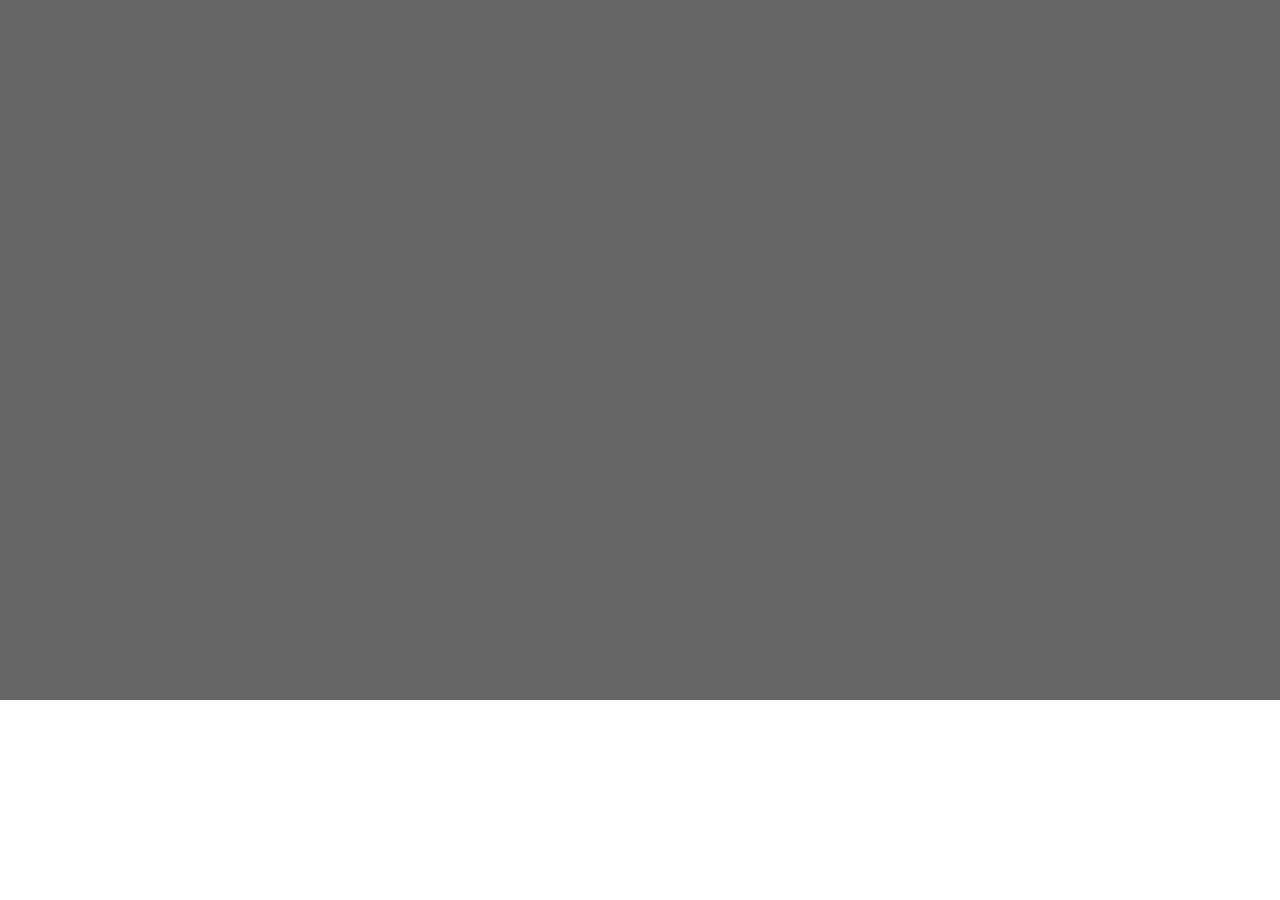
==== Index.html @ c5501e6b "Enetr" ====
<!DOCTYPE html>
<html lang="en">
<head>
    <meta charset="UTF-8">
    <meta http-equiv="X-UA-Compatible" content="IE=edge">
    <meta name="viewport" content="width=device-width, initial-scale=1.0">
    <link rel="stylesheet" href="/index.css">
    <title>Document</title>
</head>
<body>
    <div class="ballina">
        <img src="https://images02.nicepage.com/e3/6e/e36e61f2185bd84c29cebb9e46a4df90.png"
        class="puntori"
        alt="">
    </div>
</body>
</html>
---- index.css ----
*{
    margin: 0;
    padding: 0;
    box-sizing: border-box;
}
.ballina{
    background: linear-gradient(rgba(0, 0, 0, 0.6), rgba(0, 0, 0, 0.6)), url('https://images01.nicepage.com/2c/aa/2caae017a61202f87bc36fab57e85a63.png');
    width: 100%;
    height: 700px;
    background-repeat: no-repeat;
    background-size: cover;
    background-position: center;
}
.puntori{
    position: absolute;
    width: 348px;
    height: auto;
    top: 131px;
    right: 400px;
}
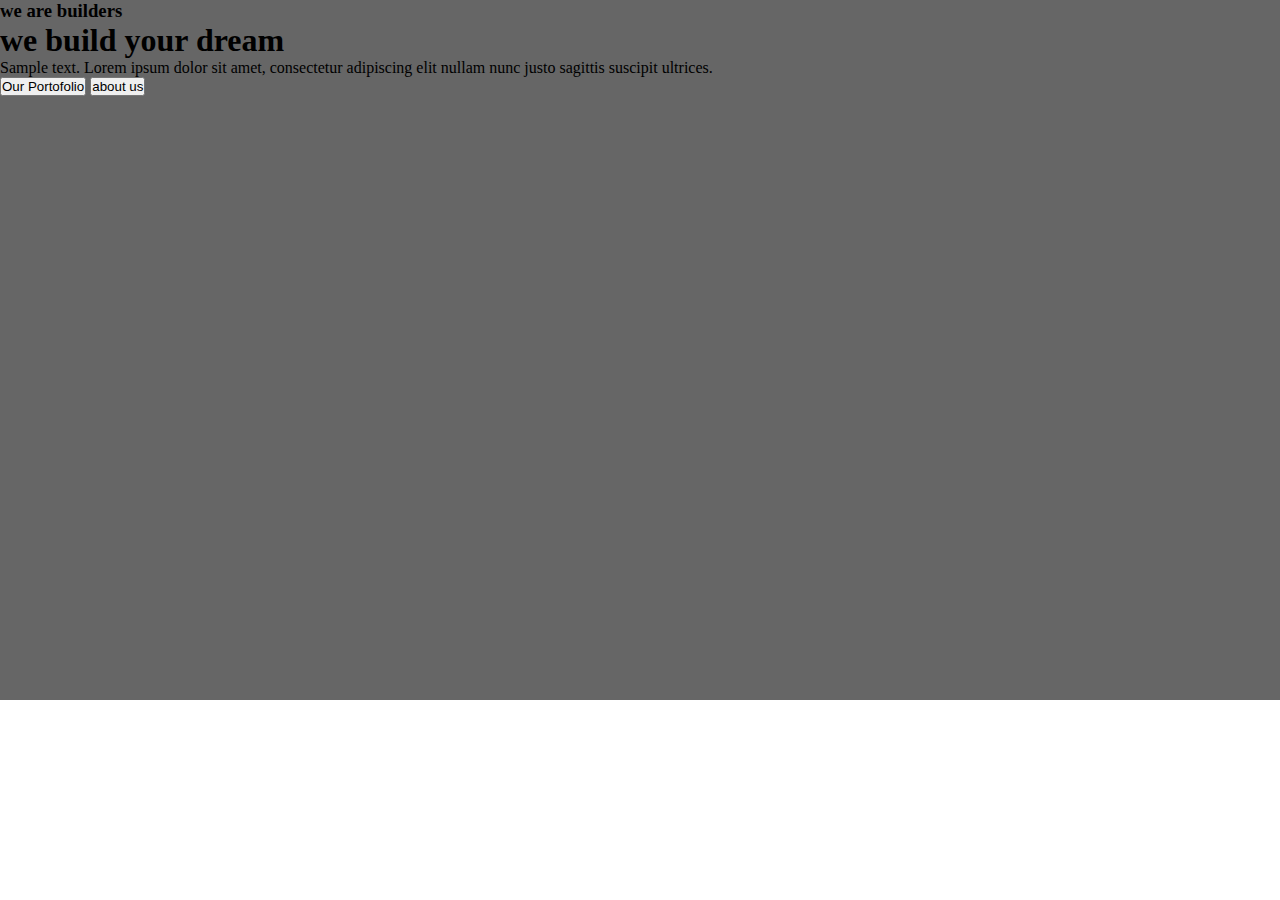
==== commit 425a688c: "Enter" ====
--- a/Index.html
+++ b/Index.html
@@ -9,9 +9,27 @@
 </head>
 <body>
     <div class="ballina">
+
         <img src="https://images02.nicepage.com/e3/6e/e36e61f2185bd84c29cebb9e46a4df90.png"
         class="puntori"
         alt="">
+
+        <!-- teksti -->
+
+        <div class="tekstet">
+            <h3 class="title">we are builders</h3>
+            <h1 class="second-title">we build your dream</h1>
+            <div class="underline"></div>
+            <p class="description">Sample text. Lorem ipsum dolor sit amet, consectetur adipiscing elit nullam nunc justo sagittis suscipit ultrices.</p>
+            <div class="buttons">
+                <button class="portofolio">Our Portofolio</button>
+                <button class="about-us">about us</button>
+            </div>
+        </div>
     </div>
+
+
+
+    <!-- pjesa vajrusit -->
 </body>
 </html>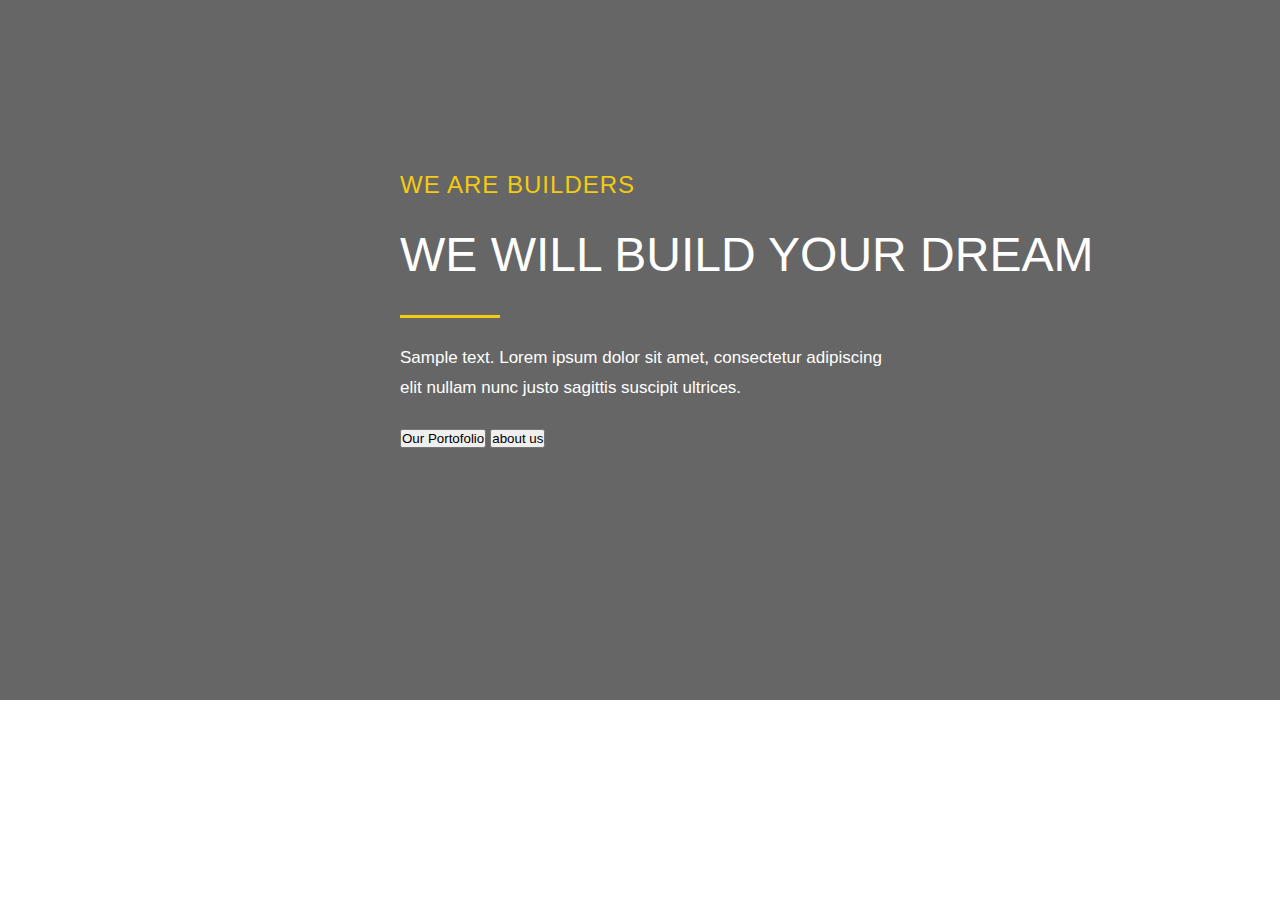
==== commit f1e72f78: "Enter" ====
--- a/Index.html
+++ b/Index.html
@@ -18,7 +18,7 @@
 
         <div class="tekstet">
             <h3 class="title">we are builders</h3>
-            <h1 class="second-title">we build your dream</h1>
+            <h1 class="second-title">we will build your dream</h1>
             <div class="underline"></div>
             <p class="description">Sample text. Lorem ipsum dolor sit amet, consectetur adipiscing elit nullam nunc justo sagittis suscipit ultrices.</p>
             <div class="buttons">
--- a/index.css
+++ b/index.css
@@ -2,6 +2,9 @@
     margin: 0;
     padding: 0;
     box-sizing: border-box;
+}
+.title, .second-title, .description, .portofolio, .about-us{
+    font-family: -apple-system, BlinkMacSystemFont, 'Segoe UI', Roboto, Oxygen, Ubuntu, Cantarell, 'Open Sans', 'Helvetica Neue', sans-serif;
 }
 .ballina{
     background: linear-gradient(rgba(0, 0, 0, 0.6), rgba(0, 0, 0, 0.6)), url('https://images01.nicepage.com/2c/aa/2caae017a61202f87bc36fab57e85a63.png');
@@ -17,4 +20,36 @@
     height: auto;
     top: 131px;
     right: 400px;
+}
+.tekstet{
+    position: absolute;
+    left: 400px;
+    top: 150px;
+    user-select: none;
+    line-height: 70px;
+}
+.title{
+    text-transform: uppercase;
+    color: #F4CB0E;
+    font-weight: 400;
+    font-size: 1.5rem;
+    letter-spacing: 1px;
+}
+.second-title{
+    color: white;
+    font-size: 3rem;
+    text-transform: uppercase;
+    font-weight: 400;
+}
+.underline{
+    width: 100px;
+    height: 3px;
+    background-color: #F4CB0E;
+    margin: 25px 0 ;
+}
+.description{
+    line-height: 30px !important;
+    width: 500px;
+    color: white;
+    font-size: 17px;
 }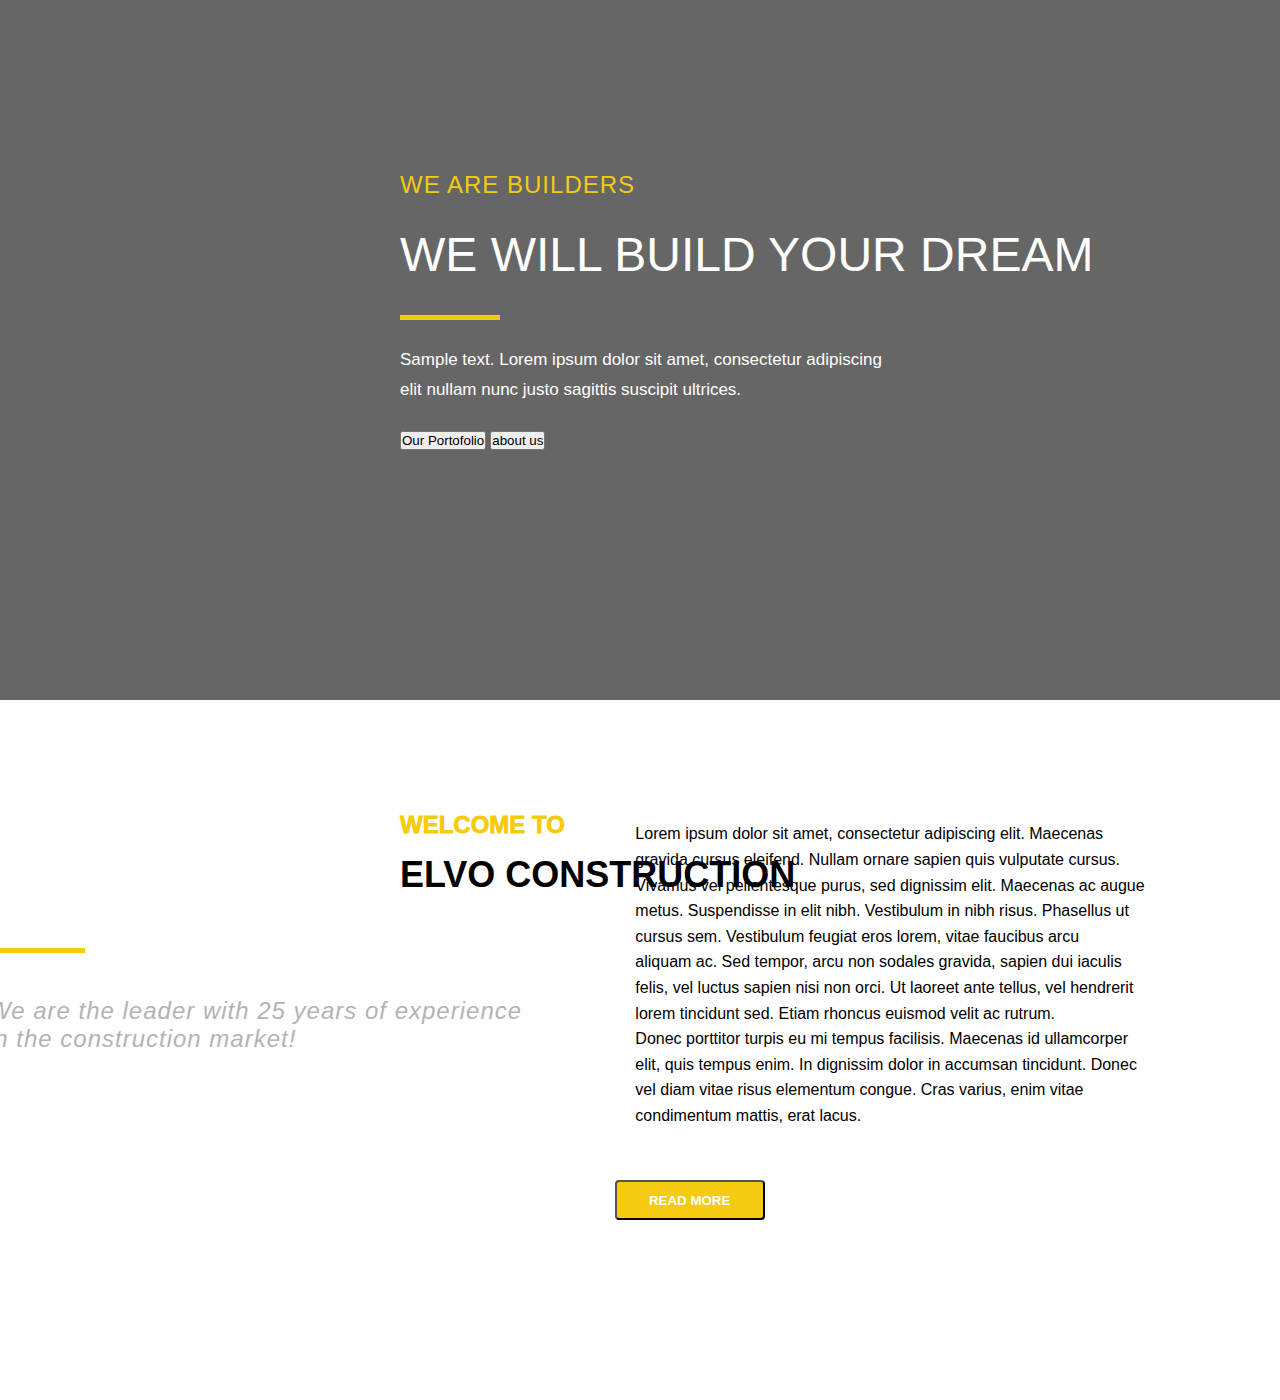
==== commit 44d5e2be: "Enter" ====
--- a/Index.html
+++ b/Index.html
@@ -31,5 +31,22 @@
 
 
     <!-- pjesa vajrusit -->
+    
+    <div class="main">
+        <div class="tekstet1">
+            <h3 class="titulli2">WELCOME TO</h3>
+            <h1 class="titulli3">ELVO CONSTRUCTION</h1>
+            </div>
+            <div class="underline1"></div>
+            <p class="pershkrimi">We are the leader with 25 years of experience <br> in the construction market!</p>
+            <div class="permbajtja">
+                Lorem ipsum dolor sit amet, consectetur adipiscing elit. Maecenas <br> gravida cursus eleifend. Nullam ornare sapien quis vulputate cursus. <br> Vivamus vel pellentesque purus, sed dignissim elit. Maecenas ac augue <br> metus. Suspendisse in elit nibh. Vestibulum in nibh risus. Phasellus ut <br> cursus sem. Vestibulum feugiat eros lorem, vitae faucibus arcu <br> aliquam ac. Sed tempor, arcu non sodales gravida, sapien dui iaculis <br> felis, vel luctus sapien nisi non orci. Ut laoreet ante tellus, vel hendrerit <br> lorem tincidunt sed. Etiam rhoncus euismod velit ac rutrum. <br>
+                Donec porttitor turpis eu mi tempus facilisis. Maecenas id ullamcorper <br> elit, quis tempus enim. In dignissim dolor in accumsan tincidunt. Donec <br> vel diam vitae risus elementum congue. Cras varius, enim vitae <br> condimentum mattis, erat lacus.
+            </div>
+            <div class="butoni">
+                <button class="read">READ MORE</button>
+            </div>
+    </div>
+
 </body>
 </html>--- a/index.css
+++ b/index.css
@@ -43,7 +43,7 @@
 }
 .underline{
     width: 100px;
-    height: 3px;
+    height: 5px;
     background-color: #F4CB0E;
     margin: 25px 0 ;
 }
@@ -52,4 +52,74 @@
     width: 500px;
     color: white;
     font-size: 17px;
+}
+
+/* pjesa e vajrusit */
+
+/* .titulli2, .titulli3,  */
+
+.main{
+    width: 100%;
+    height: 700px;
+    display: flex;
+    justify-content: center;
+    align-items: center;
+}
+.tekstet1{
+    position: absolute;
+    left: 400px;
+    top: 800px;
+    user-select: none;
+    line-height: 50px;
+}
+.titulli2{
+    color: #F4CB0E;
+    font-weight: 1000;
+    font-size: 24px;
+    font-family: Roboto, sans-serif;
+}
+.titulli3{
+    font-size: 36px;
+    font-family: Roboto, sans-serif;
+}
+.underline1{
+    position: absolute;
+    width: 100px;
+    height: 5px;
+    background-color: #F4CB0E;
+    margin-top: -200px;
+    margin-left: -1210px;
+}
+.pershkrimi{
+    position: absolute;
+    font-style: italic;
+    font-size: 1.5rem;
+    color:#b3b3b3 !important ;
+    margin-left:-770px ;
+    letter-spacing: 1px;
+    font-family: 'Open Sans',sans-serif;
+    word-wrap: break-word;
+    margin-top: -50px;
+}
+.permbajtja{
+    text-align: left;
+    margin-left: 500px;
+    font-size: 1rem;
+    line-height: 1.6;
+    margin-top: -150px;
+    font-family: 'Open Sans',sans-serif;
+    
+    
+}
+.read{
+    color: white;
+    background-color: #F4CB0E;
+    width: 150px;
+    height: 40px;
+    margin-left: -530px;
+    margin-top: 300px;
+    font-weight: 700;
+    text-transform: uppercase;
+    border-radius: 4px;
+    
 }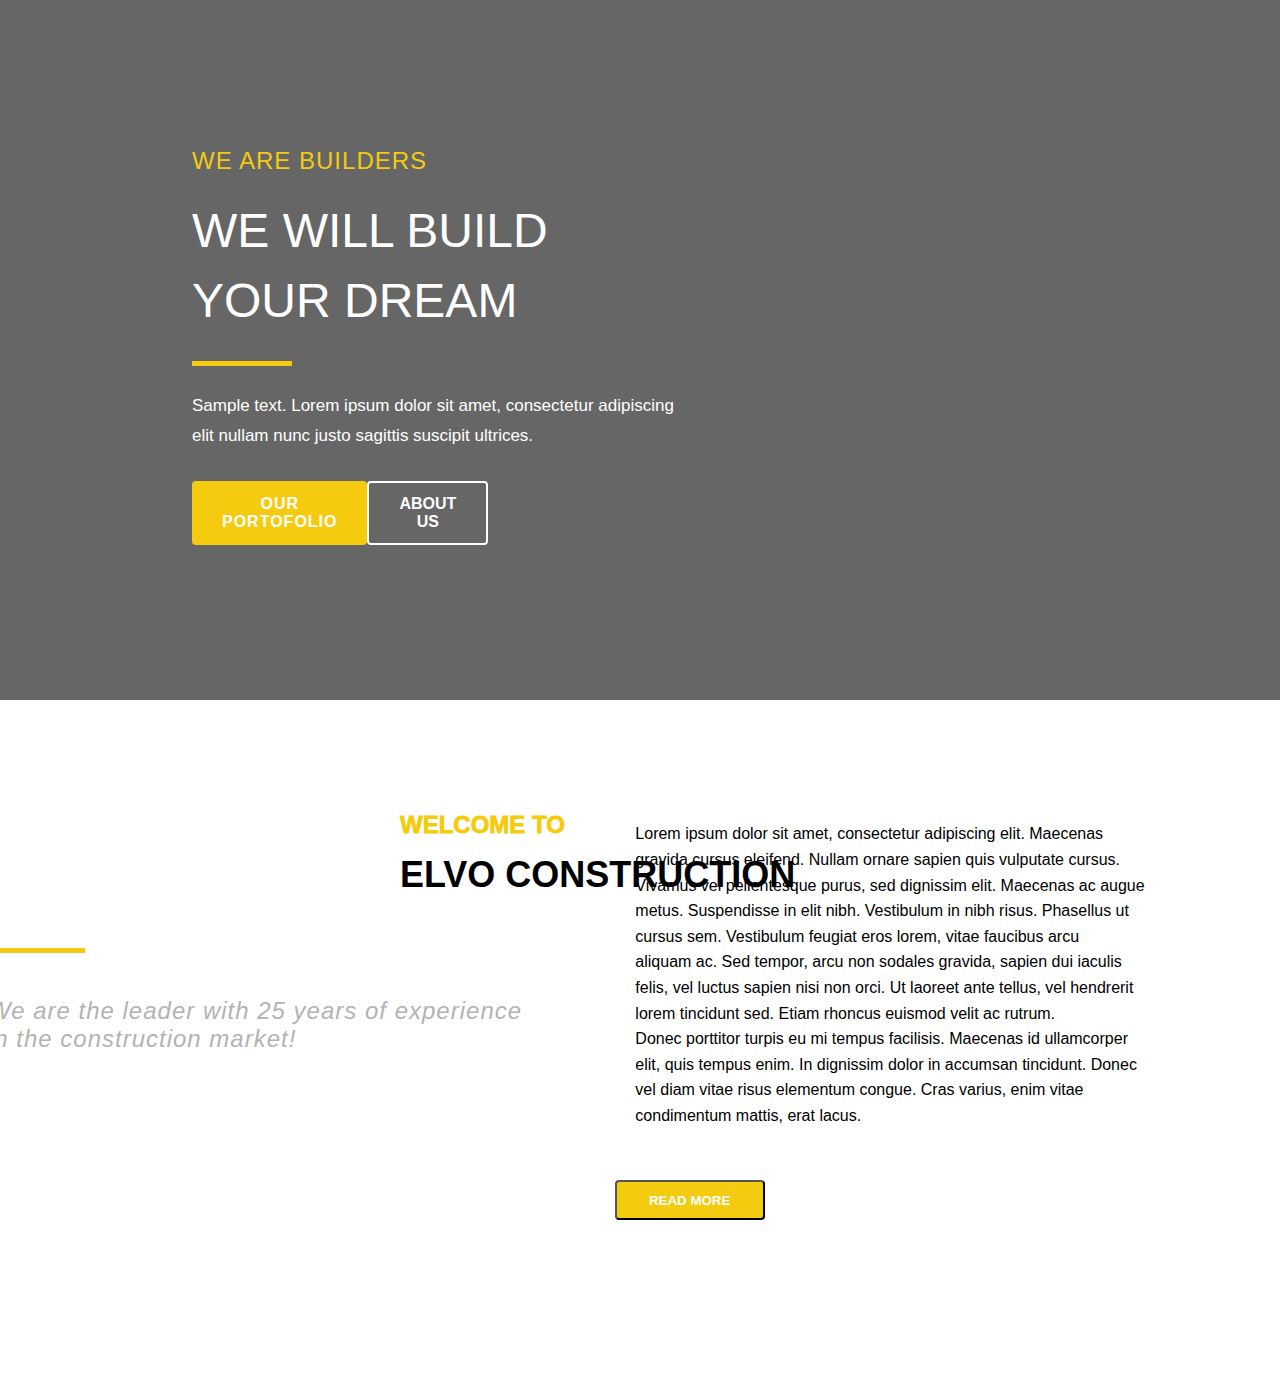
==== commit f97f6219: "Enter" ====
--- a/Index.html
+++ b/Index.html
@@ -10,10 +10,6 @@
 <body>
     <div class="ballina">
 
-        <img src="https://images02.nicepage.com/e3/6e/e36e61f2185bd84c29cebb9e46a4df90.png"
-        class="puntori"
-        alt="">
-
         <!-- teksti -->
 
         <div class="tekstet">
@@ -25,6 +21,14 @@
                 <button class="portofolio">Our Portofolio</button>
                 <button class="about-us">about us</button>
             </div>
+        </div>
+
+        <!-- puntori -->
+
+        <div class="main-img">
+            <img src="https://images02.nicepage.com/e3/6e/e36e61f2185bd84c29cebb9e46a4df90.png"
+        class="puntori"
+        alt="">
         </div>
     </div>
 
--- a/index.css
+++ b/index.css
@@ -13,18 +13,21 @@
     background-repeat: no-repeat;
     background-size: cover;
     background-position: center;
+    display: flex;
+    justify-content: space-evenly;
+    align-items: center;
 }
 .puntori{
-    position: absolute;
+    position: relative;
+    top: 67px;
     width: 348px;
     height: auto;
-    top: 131px;
-    right: 400px;
+}
+.main-img{
+    width: 20%;
 }
 .tekstet{
-    position: absolute;
-    left: 400px;
-    top: 150px;
+    width: 35%;
     user-select: none;
     line-height: 70px;
 }
@@ -52,6 +55,40 @@
     width: 500px;
     color: white;
     font-size: 17px;
+}
+.buttons{
+    width: 60%;
+    display: flex;
+    justify-content: space-between;
+    margin: 30px 0;
+}
+.portofolio{
+    background-color: #F4CB0E;
+    color: white;
+    padding: 12px 30px;
+    font-size: 1rem;
+    font-weight: 700;
+    border: none;
+    letter-spacing: 1px;
+    border-radius: 4px;
+    display: flex;
+    justify-content: center;
+    align-items: center !important;
+    text-transform: uppercase;
+}
+.about-us{
+    text-transform: uppercase;
+    background-color: transparent;
+    border: none;
+    color: white;
+    padding: 12px 30px;
+    border: 2px solid white;
+    border-radius: 4px;
+    font-size: 1rem;
+    display: flex;
+    justify-content: center;
+    align-items: center !important;
+    font-weight: 700;
 }
 
 /* pjesa e vajrusit */
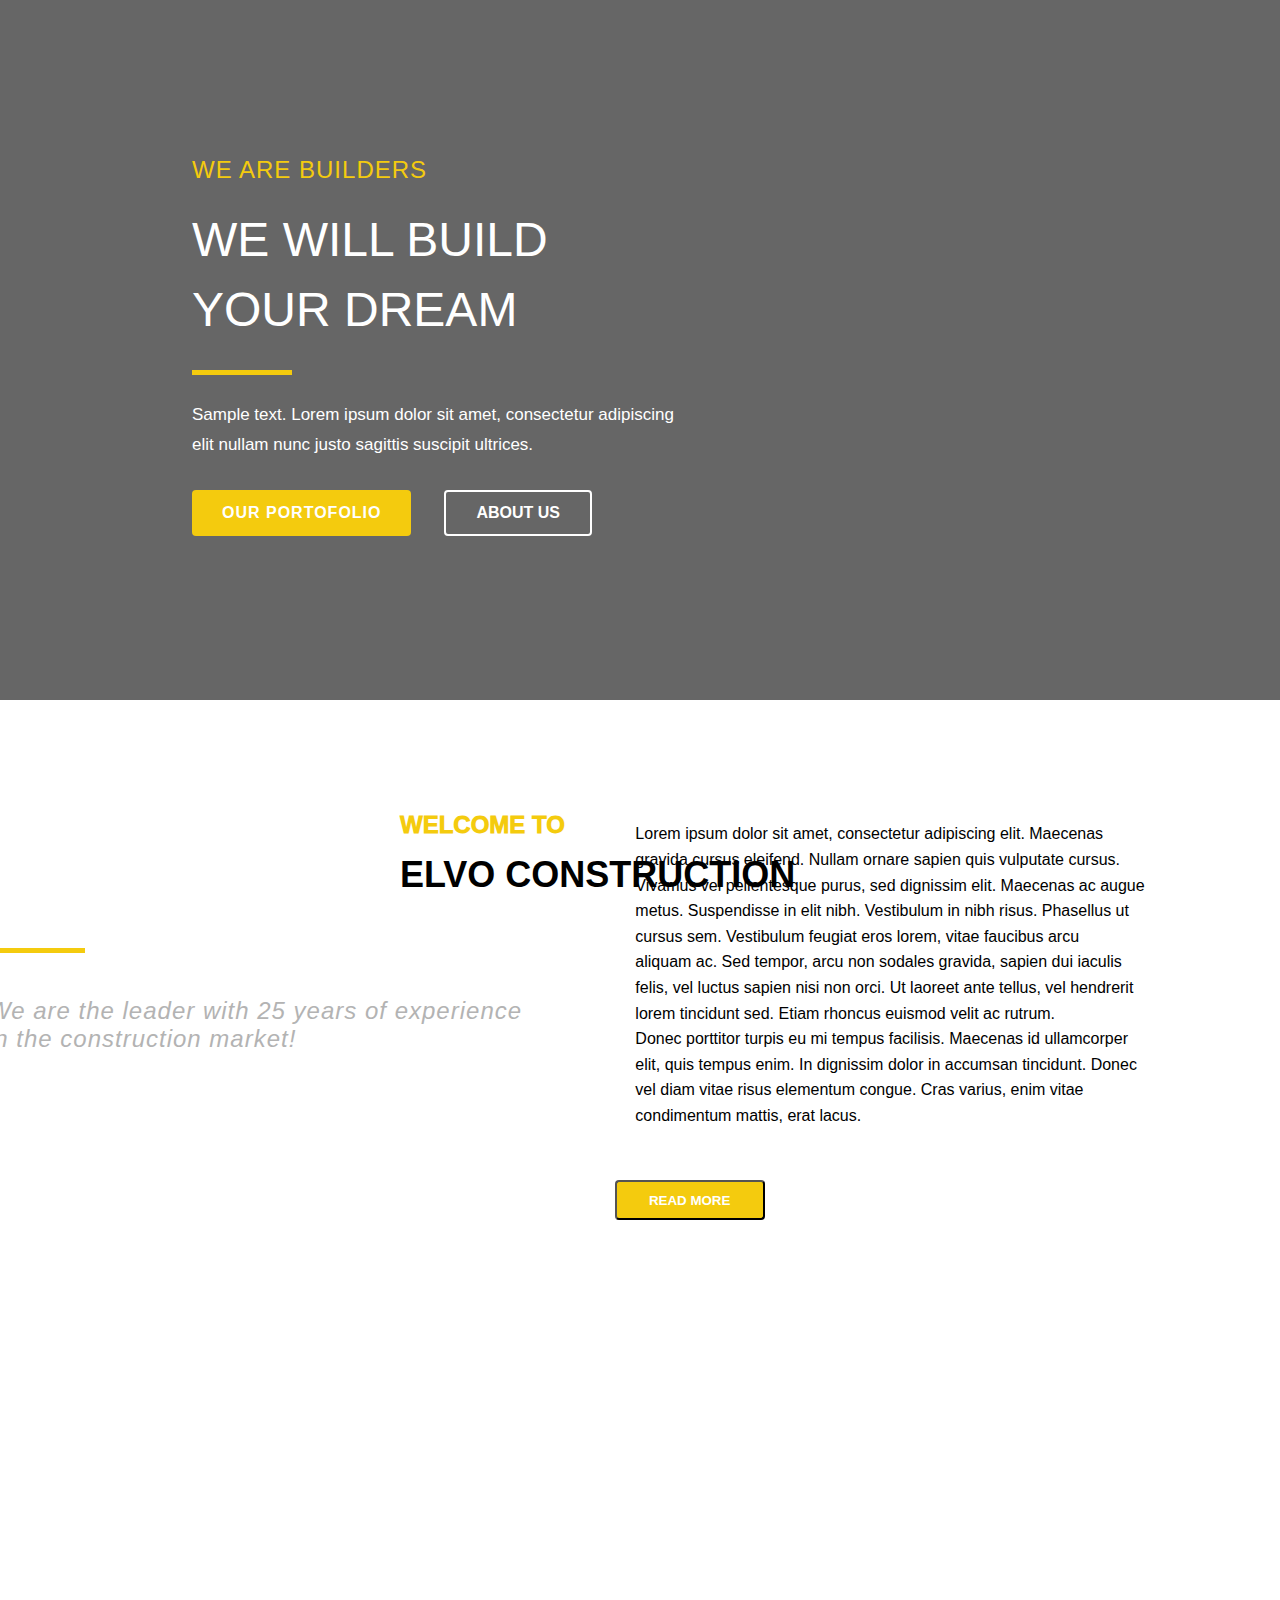
==== commit b6536991: "bay" ====
--- a/Index.html
+++ b/Index.html
@@ -40,16 +40,35 @@
         <div class="tekstet1">
             <h3 class="titulli2">WELCOME TO</h3>
             <h1 class="titulli3">ELVO CONSTRUCTION</h1>
-            </div>
-            <div class="underline1"></div>
-            <p class="pershkrimi">We are the leader with 25 years of experience <br> in the construction market!</p>
-            <div class="permbajtja">
-                Lorem ipsum dolor sit amet, consectetur adipiscing elit. Maecenas <br> gravida cursus eleifend. Nullam ornare sapien quis vulputate cursus. <br> Vivamus vel pellentesque purus, sed dignissim elit. Maecenas ac augue <br> metus. Suspendisse in elit nibh. Vestibulum in nibh risus. Phasellus ut <br> cursus sem. Vestibulum feugiat eros lorem, vitae faucibus arcu <br> aliquam ac. Sed tempor, arcu non sodales gravida, sapien dui iaculis <br> felis, vel luctus sapien nisi non orci. Ut laoreet ante tellus, vel hendrerit <br> lorem tincidunt sed. Etiam rhoncus euismod velit ac rutrum. <br>
-                Donec porttitor turpis eu mi tempus facilisis. Maecenas id ullamcorper <br> elit, quis tempus enim. In dignissim dolor in accumsan tincidunt. Donec <br> vel diam vitae risus elementum congue. Cras varius, enim vitae <br> condimentum mattis, erat lacus.
-            </div>
-            <div class="butoni">
-                <button class="read">READ MORE</button>
-            </div>
+        </div>
+
+        <div class="underline1"></div>
+        <p class="pershkrimi">We are the leader with 25 years of experience <br> in the construction market!</p>
+        
+        <div class="permbajtja">
+            Lorem ipsum dolor sit amet, consectetur adipiscing elit. Maecenas <br> gravida cursus eleifend. Nullam ornare sapien quis vulputate cursus. <br> Vivamus vel pellentesque purus, sed dignissim elit. Maecenas ac augue <br> metus. Suspendisse in elit nibh. Vestibulum in nibh risus. Phasellus ut <br> cursus sem. Vestibulum feugiat eros lorem, vitae faucibus arcu <br> aliquam ac. Sed tempor, arcu non sodales gravida, sapien dui iaculis <br> felis, vel luctus sapien nisi non orci. Ut laoreet ante tellus, vel hendrerit <br> lorem tincidunt sed. Etiam rhoncus euismod velit ac rutrum. <br>
+            Donec porttitor turpis eu mi tempus facilisis. Maecenas id ullamcorper <br> elit, quis tempus enim. In dignissim dolor in accumsan tincidunt. Donec <br> vel diam vitae risus elementum congue. Cras varius, enim vitae <br> condimentum mattis, erat lacus.
+        </div>
+
+        <div class="butoni">
+            <button class="read">READ MORE</button>
+        </div>
+    </div>
+
+
+    <!-- pjesa males -->
+
+
+    <div class="fotot">
+        <div class="foto1">
+            
+        </div>
+        <div class="foto2">
+
+        </div>
+        <div class="foto3">
+
+        </div>
     </div>
 
 </body>
--- a/index.css
+++ b/index.css
@@ -5,6 +5,9 @@
 }
 .title, .second-title, .description, .portofolio, .about-us{
     font-family: -apple-system, BlinkMacSystemFont, 'Segoe UI', Roboto, Oxygen, Ubuntu, Cantarell, 'Open Sans', 'Helvetica Neue', sans-serif;
+}
+.title , .titulli2 {
+    color: #F4CB0E;
 }
 .ballina{
     background: linear-gradient(rgba(0, 0, 0, 0.6), rgba(0, 0, 0, 0.6)), url('https://images01.nicepage.com/2c/aa/2caae017a61202f87bc36fab57e85a63.png');
@@ -33,7 +36,6 @@
 }
 .title{
     text-transform: uppercase;
-    color: #F4CB0E;
     font-weight: 400;
     font-size: 1.5rem;
     letter-spacing: 1px;
@@ -57,7 +59,7 @@
     font-size: 17px;
 }
 .buttons{
-    width: 60%;
+    width: 25rem;
     display: flex;
     justify-content: space-between;
     margin: 30px 0;
@@ -90,6 +92,17 @@
     align-items: center !important;
     font-weight: 700;
 }
+.portofolio:hover{
+    background-color: #b7970c;
+    transition: 0.1s;
+    cursor: pointer;
+}
+.about-us:hover{
+    background-color: white;
+    color: black;
+    transition: 0.1s;
+    cursor: pointer;
+}
 
 /* pjesa e vajrusit */
 
@@ -110,7 +123,6 @@
     line-height: 50px;
 }
 .titulli2{
-    color: #F4CB0E;
     font-weight: 1000;
     font-size: 24px;
     font-family: Roboto, sans-serif;
@@ -158,5 +170,119 @@
     font-weight: 700;
     text-transform: uppercase;
     border-radius: 4px;
+}
+
+
+/* pjesa e males */
+
+.fotot{
+    width: 100%;
+    height: 200px;
+    display: flex;
+    flex-direction: row;
+}
+
+.foto1{
+    background:linear-gradient(0 0 0 0.3) ;
+}
+
+
+@media screen and (max-width:600px) {
+    .puntori{
+        display: none;
+    }
+    .ballina{
+        width: 100%;
+        display: flex;
+        justify-content: center;
+        align-items: center;
+    }
+    .tekstet{
+        width: 50%;
+    }
+    .second-title{
+        font-size: 2.2rem;
+    }
+    .description{
+        font-size: 0.8rem;
+        width: 18rem;
+    }
+    .title{
+        font-size: 1rem;
+    }
+    .buttons{
+        width: 22rem;
+    }
+    .portofolio{
+        padding: 7px 20px;
+    }
+    .about-us{
+        padding: 7px 20px;
+    }
     
+}
+@media screen and (min-width: 992px) and (max-width:1200px) {
+    .ballina{
+        width: 100% !important;
+    }
+    .puntori{
+        width: 287px;
+        height: 474px;
+        position: relative;
+        top: 115px;
+    }
+}
+@media screen and (min-width: 768px) and (max-width:992px) {
+    .ballina{
+        width: 100% !important;
+        display: flex;
+        justify-content: space-evenly;
+    }
+    .main-img{
+        width: 30%;
+    }
+    .puntori{
+        width: 287px;
+        height: 474px;
+        position: relative;
+        top: 115px;
+    }
+    .tekstet{
+        width: 40%;
+    }
+    .description{
+        width: 20rem;
+    }
+}
+@media screen and (min-width:600px) and (max-width:768px) {
+    .puntori{
+        width: 210px;
+        position: relative;
+        top: 180px;
+    }
+    .description{
+        width: 18rem;
+        font-size: 0.8rem;
+    }
+    .second-title{
+        font-size: 2.2rem;
+    }
+    .title{
+        font-size: 1rem;
+    }
+    .main-img{
+        width: 30%;
+    }
+    .tekstet{
+        width: 50%;
+    }
+    .buttons{
+        width: 22rem;
+    }
+    .portofolio{
+        padding: 7px 20px;
+    }
+    .about-us{
+        padding: 7px 20px;
+    }
 }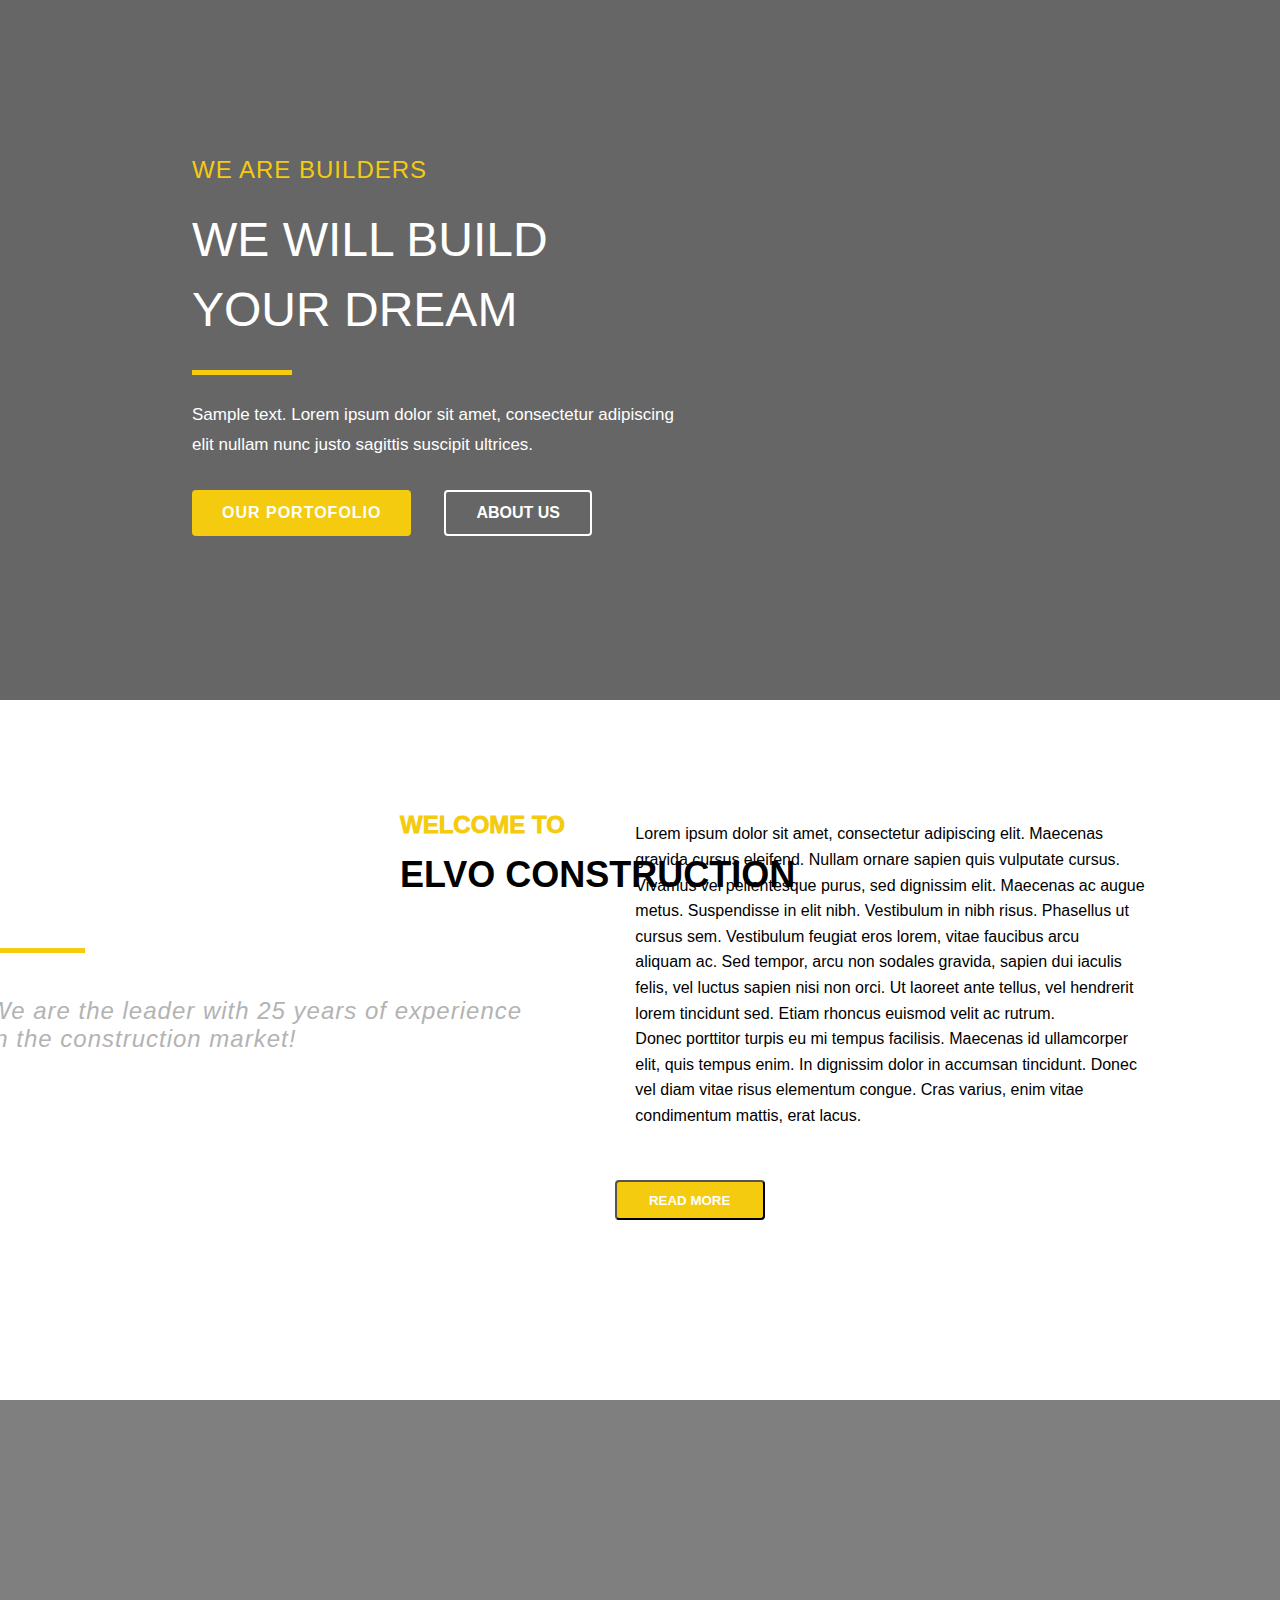
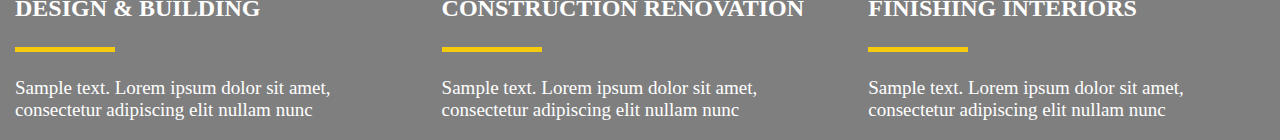
==== commit 0091f32f: "ezz" ====
--- a/Index.html
+++ b/Index.html
@@ -61,13 +61,19 @@
 
     <div class="fotot">
         <div class="foto1">
-            
+            <h2>DESIGN & BUILDING</h2>
+            <div class="underline"></div>
+            <P class="reklam">Sample text. Lorem ipsum dolor sit amet, consectetur adipiscing elit nullam nunc</P>
         </div>
         <div class="foto2">
-
+            <h2>CONSTRUCTION RENOVATION</h2>
+            <div class="underline"></div>
+            <P class="reklam">Sample text. Lorem ipsum dolor sit amet, consectetur adipiscing elit nullam nunc</P>
         </div>
         <div class="foto3">
-
+            <h2>FINISHING INTERIORS</h2>
+            <div class="underline"></div>
+            <P class="reklam">Sample text. Lorem ipsum dolor sit amet, consectetur adipiscing elit nullam nunc</P>
         </div>
     </div>
 
--- a/index.css
+++ b/index.css
@@ -177,13 +177,36 @@
 
 .fotot{
     width: 100%;
-    height: 200px;
+    height: 340px;
     display: flex;
     flex-direction: row;
 }
 
+.foto1, .foto2, .foto3{
+    width: 33.33%;
+    background-repeat: no-repeat !important;
+    color: white;
+    padding: 15px;
+}
+
+h2{
+    margin-top: 180px;
+}
+
+.reklam{
+    font-size: 19px;
+}
+
 .foto1{
-    background:linear-gradient(0 0 0 0.3) ;
+    background: linear-gradient(rgba(0, 0, 0, 0.5), rgba(0, 0, 0, 0.5)), url('https://images01.nicepage.com/bf/37/bf37f8217e4b71feb26707d632c6845d.png');
+}
+
+.foto2{
+    background: linear-gradient(rgba(0, 0, 0, 0.5), rgba(0, 0, 0, 0.5)), url('https://images01.nicepage.com/45/78/457883519366bc77e9ffb4294b44f8df.png');
+}
+
+.foto3{
+    background: linear-gradient(rgba(0, 0, 0, 0.5), rgba(0, 0, 0, 0.5)), url('https://images01.nicepage.com/35/97/35970472e6f88da51190947c84ba6f2a.png');
 }
 
 
